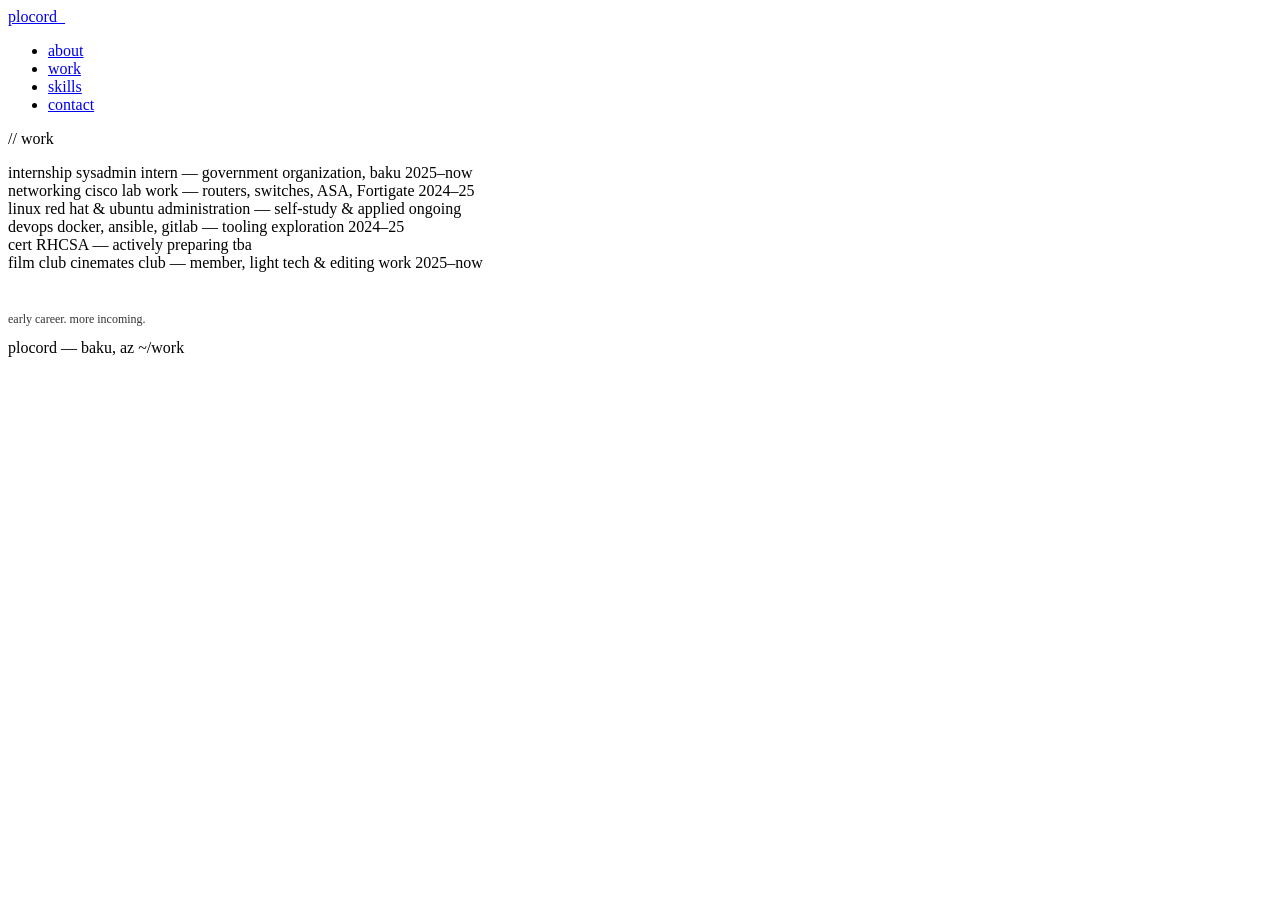
==== work.html @ 486b1008 "New Files!" ====
<!DOCTYPE html>
<html lang="en">
<head>
  <meta charset="UTF-8" />
  <meta name="viewport" content="width=device-width, initial-scale=1.0" />
  <title>plocord — work</title>
  <link rel="stylesheet" href="css/style.css" />
</head>
<body>

<nav>
  <a class="logo" href="index.html">plocord_</a>
  <ul class="nav-links">
    <li><a href="about.html">about</a></li>
    <li><a href="work.html" class="active">work</a></li>
    <li><a href="skills.html">skills</a></li>
    <li><a href="contact.html">contact</a></li>
  </ul>
</nav>

<main>
  <p class="page-label fade fade-1">// work</p>

  <div class="projects fade fade-2">
    <div class="project">
      <span class="proj-tag">internship</span>
      <span class="proj-name">sysadmin intern — government organization, baku</span>
      <span class="proj-year">2025–now</span>
    </div>
    <div class="project">
      <span class="proj-tag">networking</span>
      <span class="proj-name">cisco lab work — routers, switches, ASA, Fortigate</span>
      <span class="proj-year">2024–25</span>
    </div>
    <div class="project">
      <span class="proj-tag">linux</span>
      <span class="proj-name">red hat & ubuntu administration — self-study & applied</span>
      <span class="proj-year">ongoing</span>
    </div>
    <div class="project">
      <span class="proj-tag">devops</span>
      <span class="proj-name">docker, ansible, gitlab — tooling exploration</span>
      <span class="proj-year">2024–25</span>
    </div>
    <div class="project">
      <span class="proj-tag">cert</span>
      <span class="proj-name">RHCSA — actively preparing</span>
      <span class="proj-year">tba</span>
    </div>
    <div class="project">
      <span class="proj-tag">film club</span>
      <span class="proj-name">cinemates club — member, light tech & editing work</span>
      <span class="proj-year">2025–now</span>
    </div>
  </div>

  <p class="fade" style="font-size:12px; color:#333; margin-top:2.5rem; animation-delay:.3s;">
    early career. more incoming.
  </p>
</main>

<footer>
  <span>plocord — baku, az</span>
  <span>~/work</span>
</footer>

</body>
</html>
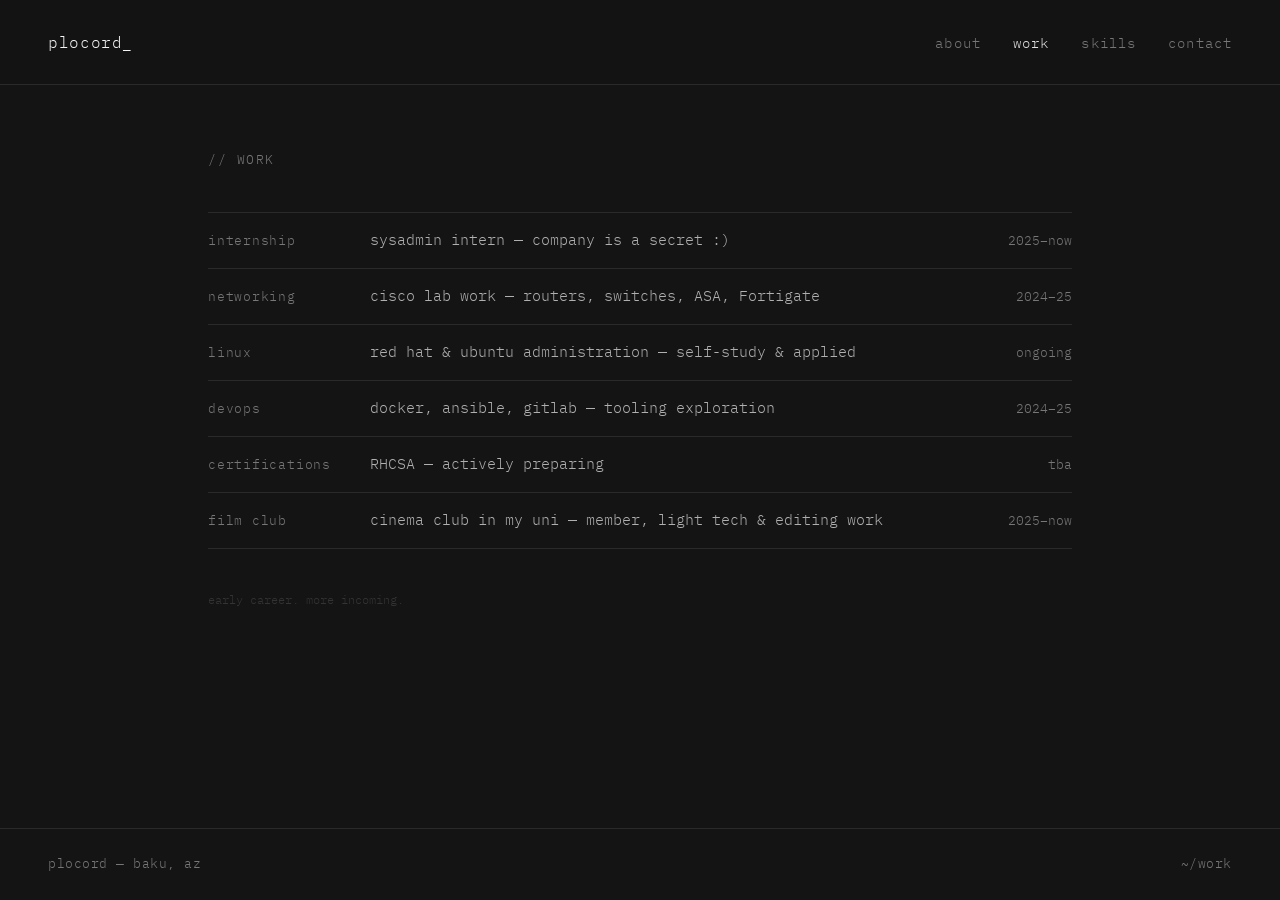
==== commit fe100d00: "New style and music" ====
--- a/work.html
+++ b/work.html
@@ -24,7 +24,7 @@
   <div class="projects fade fade-2">
     <div class="project">
       <span class="proj-tag">internship</span>
-      <span class="proj-name">sysadmin intern — government organization, baku</span>
+      <span class="proj-name">sysadmin intern — company is a secret :)</span>
       <span class="proj-year">2025–now</span>
     </div>
     <div class="project">
@@ -43,13 +43,13 @@
       <span class="proj-year">2024–25</span>
     </div>
     <div class="project">
-      <span class="proj-tag">cert</span>
+      <span class="proj-tag">certifications</span>
       <span class="proj-name">RHCSA — actively preparing</span>
       <span class="proj-year">tba</span>
     </div>
     <div class="project">
       <span class="proj-tag">film club</span>
-      <span class="proj-name">cinemates club — member, light tech & editing work</span>
+      <span class="proj-name">cinema club in my uni — member, light tech & editing work</span>
       <span class="proj-year">2025–now</span>
     </div>
   </div>
--- a/css/style.css
+++ b/css/style.css
@@ -0,0 +1,362 @@
+@import url('https://fonts.googleapis.com/css2?family=IBM+Plex+Mono:ital,wght@0,300;0,400;1,300&display=swap');
+
+*, *::before, *::after {
+  box-sizing: border-box;
+  margin: 0;
+  padding: 0;
+}
+
+:root {
+  --bg: #141414;
+  --fg: #e2e2e2;
+  --muted: #b0b0b0;
+  --dim: #777777;
+  --border: #2a2a2a;
+  --border-hover: #444444;
+  --white: #f5f5f5;
+  --accent: #e2e2e2;
+}
+
+html {
+  scroll-behavior: smooth;
+}
+
+body {
+  background: var(--bg);
+  color: var(--fg);
+  font-family: 'IBM Plex Mono', monospace;
+  font-weight: 300;
+  font-size: 16px;
+  line-height: 1.75;
+  min-height: 100vh;
+  display: flex;
+  flex-direction: column;
+}
+
+a {
+  color: inherit;
+  text-decoration: none;
+}
+
+/* ── NAV ── */
+nav {
+  display: flex;
+  justify-content: space-between;
+  align-items: center;
+  padding: 1.75rem 3rem;
+  border-bottom: 1px solid var(--border);
+  position: sticky;
+  top: 0;
+  background: rgba(20,20,20,0.93);
+  backdrop-filter: blur(10px);
+  z-index: 10;
+}
+
+.logo {
+  color: var(--white);
+  font-size: 16px;
+  letter-spacing: 0.04em;
+  transition: opacity 0.2s;
+}
+
+.logo:hover { opacity: 0.6; }
+
+.nav-links {
+  display: flex;
+  gap: 2rem;
+  list-style: none;
+}
+
+.nav-links a {
+  font-size: 14px;
+  letter-spacing: 0.08em;
+  color: var(--dim);
+  transition: color 0.2s;
+}
+
+.nav-links a:hover,
+.nav-links a.active {
+  color: var(--fg);
+}
+
+/* ── MAIN ── */
+main {
+  flex: 1;
+  padding: 4rem 3rem;
+  max-width: 960px;
+  width: 100%;
+  margin: 0 auto;
+}
+
+/* ── FOOTER ── */
+footer {
+  padding: 1.5rem 3rem;
+  border-top: 1px solid var(--border);
+  display: flex;
+  justify-content: space-between;
+  font-size: 13px;
+  color: var(--dim);
+  letter-spacing: 0.04em;
+}
+
+/* ── TYPOGRAPHY ── */
+.prompt {
+  font-size: 13px;
+  color: var(--dim);
+  letter-spacing: 0.06em;
+  margin-bottom: 0.6rem;
+}
+
+.prompt span { color: var(--muted); }
+
+.page-label {
+  font-size: 13px;
+  letter-spacing: 0.12em;
+  color: var(--dim);
+  text-transform: uppercase;
+  margin-bottom: 2.5rem;
+}
+
+h1 {
+  font-size: clamp(1.9rem, 4vw, 2.8rem);
+  font-weight: 300;
+  color: var(--white);
+  line-height: 1.25;
+  margin-bottom: 1.25rem;
+  letter-spacing: -0.01em;
+}
+
+h1 em {
+  font-style: italic;
+  color: var(--muted);
+}
+
+.sub {
+  color: var(--muted);
+  max-width: 460px;
+  font-size: 15px;
+  line-height: 1.9;
+  margin-bottom: 2.5rem;
+}
+
+/* ── BUTTONS ── */
+.btn {
+  display: inline-block;
+  padding: 0.55rem 1.3rem;
+  font-family: 'IBM Plex Mono', monospace;
+  font-size: 14px;
+  font-weight: 300;
+  letter-spacing: 0.06em;
+  border-radius: 3px;
+  cursor: pointer;
+  transition: all 0.18s;
+  border: 1px solid;
+}
+
+.btn-solid {
+  background: var(--fg);
+  color: var(--bg);
+  border-color: var(--fg);
+}
+
+.btn-solid:hover {
+  background: var(--white);
+  border-color: var(--white);
+}
+
+.btn-ghost {
+  background: transparent;
+  color: var(--muted);
+  border-color: var(--border-hover);
+}
+
+.btn-ghost:hover {
+  color: var(--fg);
+  border-color: var(--dim);
+}
+
+.cta-row {
+  display: flex;
+  gap: 1rem;
+  flex-wrap: wrap;
+}
+
+/* ── DIVIDERS ── */
+.rule {
+  border: none;
+  border-top: 1px solid var(--border);
+  margin: 2.5rem 0;
+}
+
+/* ── FADE IN ── */
+@keyframes fadeUp {
+  from { opacity: 0; transform: translateY(10px); }
+  to   { opacity: 1; transform: translateY(0); }
+}
+
+.fade { animation: fadeUp 0.4s ease both; }
+.fade-1 { animation-delay: 0.05s; }
+.fade-2 { animation-delay: 0.12s; }
+.fade-3 { animation-delay: 0.2s; }
+.fade-4 { animation-delay: 0.28s; }
+
+/* ── ABOUT ── */
+.about-grid {
+  display: grid;
+  grid-template-columns: 1fr 1fr;
+  gap: 4rem;
+  align-items: start;
+}
+
+.about-text {
+  color: var(--muted);
+  font-size: 15px;
+  line-height: 1.95;
+}
+
+.about-text p { margin-bottom: 1rem; }
+
+.about-text .highlight {
+  color: var(--fg);
+}
+
+.facts { display: flex; flex-direction: column; }
+
+.fact {
+  display: flex;
+  justify-content: space-between;
+  padding: 0.7rem 0;
+  border-bottom: 1px solid var(--border);
+  font-size: 14px;
+  gap: 1rem;
+}
+
+.fact:first-child { border-top: 1px solid var(--border); }
+.fact-key { color: var(--dim); }
+.fact-val { color: var(--muted); text-align: right; }
+
+/* ── WORK ── */
+.projects { display: flex; flex-direction: column; }
+
+.project {
+  display: grid;
+  grid-template-columns: 130px 1fr auto;
+  align-items: baseline;
+  padding: 0.9rem 0;
+  border-bottom: 1px solid var(--border);
+  gap: 2rem;
+  transition: all 0.15s;
+  cursor: default;
+}
+
+.project:first-child { border-top: 1px solid var(--border); }
+.proj-tag  { color: var(--dim); font-size: 13px; letter-spacing: 0.06em; }
+.proj-name { color: var(--muted); font-size: 15px; }
+.proj-year { color: var(--dim); font-size: 13px; }
+
+.project:hover .proj-name { color: var(--white); }
+.project:hover .proj-tag  { color: var(--muted); }
+.project:hover .proj-year { color: var(--muted); }
+
+/* ── SKILLS ── */
+.skills-grid {
+  display: grid;
+  grid-template-columns: repeat(auto-fit, minmax(175px, 1fr));
+  gap: 2.5rem;
+}
+
+.skill-group h3 {
+  font-size: 13px;
+  letter-spacing: 0.1em;
+  color: var(--dim);
+  text-transform: uppercase;
+  margin-bottom: 0.9rem;
+}
+
+.skill-list {
+  list-style: none;
+  display: flex;
+  flex-direction: column;
+  gap: 0.45rem;
+}
+
+.skill-list li {
+  font-size: 14px;
+  color: var(--muted);
+  display: flex;
+  align-items: center;
+  gap: 0.6rem;
+}
+
+.skill-list li::before {
+  content: '';
+  display: inline-block;
+  width: 3px;
+  height: 3px;
+  background: var(--dim);
+  border-radius: 50%;
+  flex-shrink: 0;
+}
+
+/* ── CONTACT ── */
+.contact-grid {
+  display: grid;
+  grid-template-columns: 1fr 1fr;
+  gap: 4rem;
+  align-items: start;
+}
+
+.contact-text {
+  color: var(--muted);
+  font-size: 15px;
+  line-height: 1.9;
+  margin-bottom: 1.5rem;
+}
+
+.contact-links { display: flex; flex-direction: column; }
+
+.contact-link {
+  display: flex;
+  justify-content: space-between;
+  align-items: center;
+  padding: 0.7rem 0;
+  border-bottom: 1px solid var(--border);
+  color: var(--muted);
+  font-size: 14px;
+  transition: color 0.18s;
+}
+
+.contact-link:first-child { border-top: 1px solid var(--border); }
+.contact-link:hover { color: var(--white); }
+.contact-link .arr { color: var(--dim); transition: color 0.18s; }
+.contact-link:hover .arr { color: var(--muted); }
+
+.form { display: flex; flex-direction: column; gap: 0.75rem; }
+
+.inp {
+  width: 100%;
+  background: #1c1c1c;
+  border: 1px solid var(--border);
+  border-radius: 3px;
+  padding: 0.65rem 0.9rem;
+  font-family: 'IBM Plex Mono', monospace;
+  font-size: 14px;
+  color: var(--fg);
+  outline: none;
+  transition: border-color 0.18s;
+  resize: none;
+}
+
+.inp::placeholder { color: var(--dim); }
+.inp:focus { border-color: var(--border-hover); }
+.ta { min-height: 100px; }
+
+/* ── RESPONSIVE ── */
+@media (max-width: 680px) {
+  nav { padding: 1.25rem 1.5rem; }
+  main { padding: 3rem 1.5rem; }
+  footer { padding: 1.25rem 1.5rem; flex-direction: column; gap: 0.4rem; }
+  .about-grid, .contact-grid { grid-template-columns: 1fr; gap: 2.5rem; }
+  .project { grid-template-columns: 1fr; gap: 0.25rem; }
+  .proj-year { display: none; }
+}
